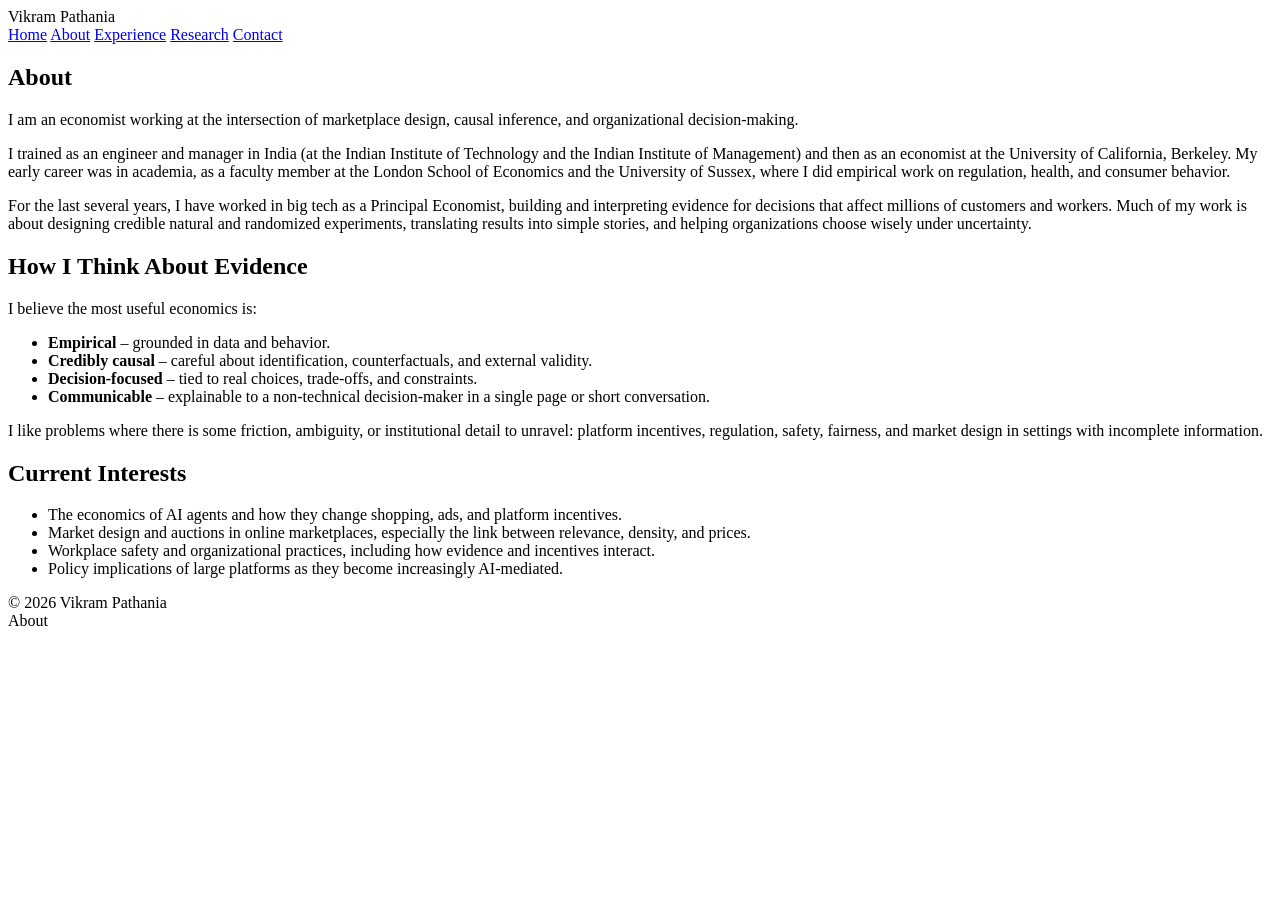
==== about.html @ 5f1e5257 "Create about.html" ====
<!DOCTYPE html>
<html lang="en">
  <head>
    <meta charset="UTF-8" />
    <title>About · Vikram Pathania</title>
    <meta name="viewport" content="width=device-width, initial-scale=1" />
    <meta
      name="description"
      content="About economist Vikram Pathania – background, philosophy, and current interests."
    />
    <link rel="stylesheet" href="styles.css" />
    <link
      href="https://fonts.googleapis.com/css2?family=Inter:wght@300;400;600&family=Playfair+Display:wght@500;600&display=swap"
      rel="stylesheet"
    />
  </head>
  <body>
    <header>
      <div class="nav-container">
        <div class="site-title">Vikram Pathania</div>
        <nav>
          <a href="index.html">Home</a>
          <a href="about.html">About</a>
          <a href="experience.html">Experience</a>
          <a href="research.html">Research</a>
          <a href="contact.html">Contact</a>
        </nav>
      </div>
    </header>

    <main>
      <section>
        <h2>About</h2>
        <p>
          I am an economist working at the intersection of marketplace design,
          causal inference, and organizational decision-making.
        </p>
        <p>
          I trained as an engineer and manager in India (at the Indian Institute
          of Technology and the Indian Institute of Management) and then as an
          economist at the University of California, Berkeley. My early career
          was in academia, as a faculty member at the London School of
          Economics and the University of Sussex, where I did empirical work on
          regulation, health, and consumer behavior.
        </p>
        <p>
          For the last several years, I have worked in big tech as a Principal
          Economist, building and interpreting evidence for decisions that
          affect millions of customers and workers. Much of my work is about
          designing credible natural and randomized experiments, translating
          results into simple stories, and helping organizations choose wisely
          under uncertainty.
        </p>
      </section>

      <section>
        <h2>How I Think About Evidence</h2>
        <p>
          I believe the most useful economics is:
        </p>
        <ul>
          <li><strong>Empirical</strong> – grounded in data and behavior.</li>
          <li>
            <strong>Credibly causal</strong> – careful about identification,
            counterfactuals, and external validity.
          </li>
          <li>
            <strong>Decision-focused</strong> – tied to real choices, trade-offs,
            and constraints.
          </li>
          <li>
            <strong>Communicable</strong> – explainable to a non-technical
            decision-maker in a single page or short conversation.
          </li>
        </ul>
        <p>
          I like problems where there is some friction, ambiguity, or
          institutional detail to unravel: platform incentives, regulation,
          safety, fairness, and market design in settings with incomplete
          information.
        </p>
      </section>

      <section>
        <h2>Current Interests</h2>
        <ul>
          <li>
            The economics of AI agents and how they change shopping, ads, and
            platform incentives.
          </li>
          <li>
            Market design and auctions in online marketplaces, especially the
            link between relevance, density, and prices.
          </li>
          <li>
            Workplace safety and organizational practices, including how
            evidence and incentives interact.
          </li>
          <li>
            Policy implications of large platforms as they become increasingly
            AI-mediated.
          </li>
        </ul>
      </section>
    </main>

    <footer>
      <div class="footer-inner">
        <div>&copy; <span id="year"></span> Vikram Pathania</div>
        <div>About</div>
      </div>
      <script>
        document.getElementById("year").textContent =
          new Date().getFullYear();
      </script>
    </footer>
  </body>
</html>
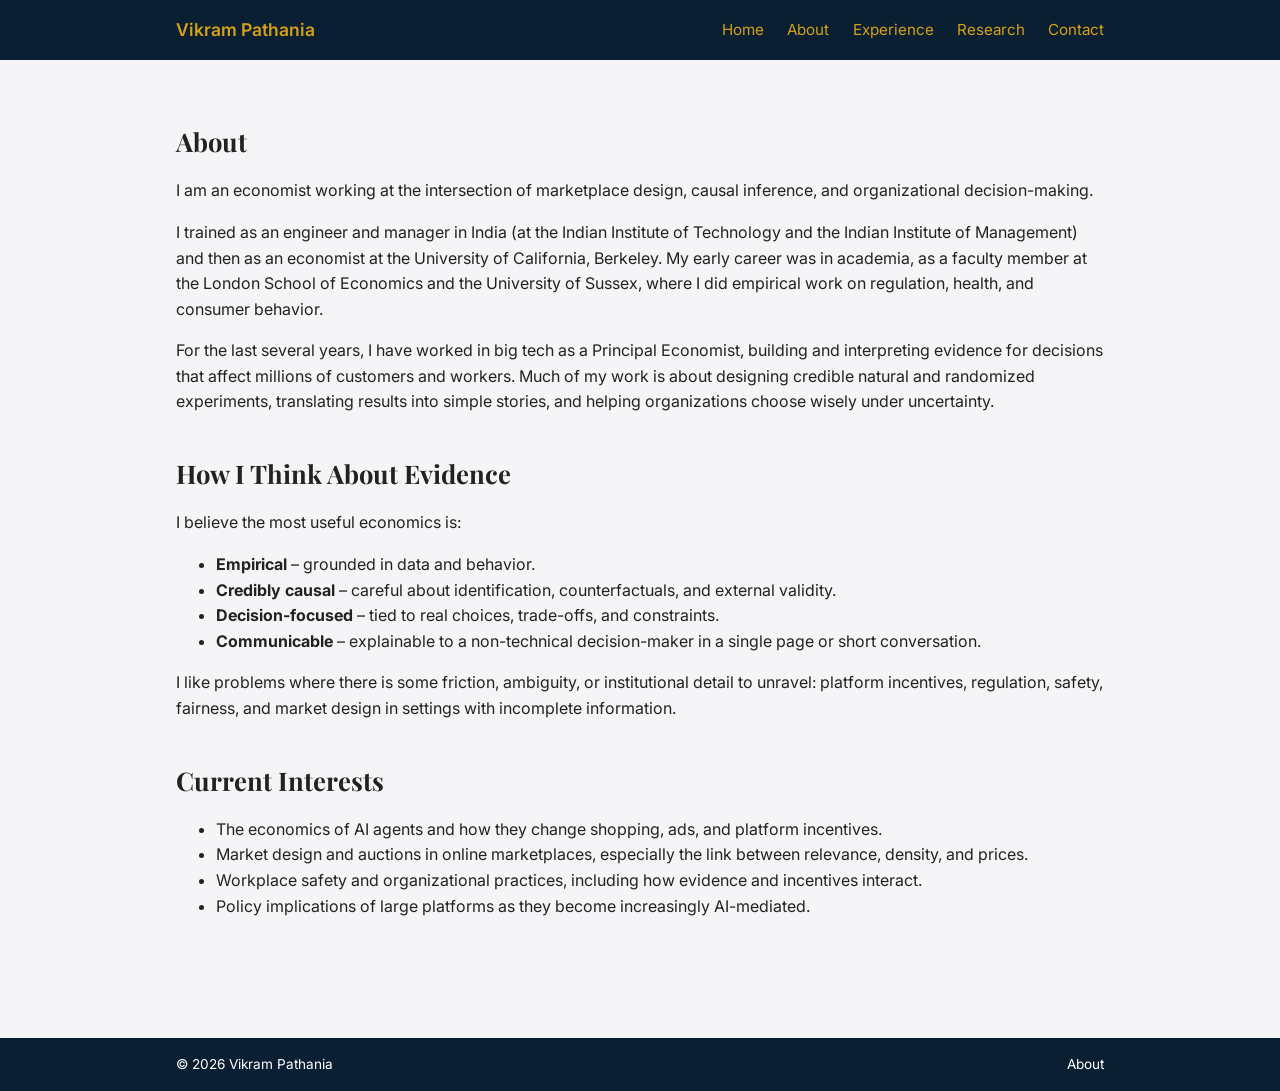
==== commit a8fcd8ad: "Update about.html" ====
--- a/about.html
+++ b/about.html
@@ -16,17 +16,18 @@
   </head>
   <body>
     <header>
-      <div class="nav-container">
-        <div class="site-title">Vikram Pathania</div>
-        <nav>
-          <a href="index.html">Home</a>
-          <a href="about.html">About</a>
-          <a href="experience.html">Experience</a>
-          <a href="research.html">Research</a>
-          <a href="contact.html">Contact</a>
-        </nav>
-      </div>
-    </header>
+  <div class="nav-container">
+    <a href="index.html" class="site-title">Vikram Pathania</a>
+    <nav class="nav-links">
+      <a href="index.html">Home</a>
+      <a href="about.html">About</a>
+      <a href="experience.html">Experience</a>
+      <a href="research.html">Research</a>
+      <a href="contact.html">Contact</a>
+    </nav>
+  </div>
+</header>
+
 
     <main>
       <section>
--- a/styles.css
+++ b/styles.css
@@ -0,0 +1,260 @@
+/* styles.css */
+
+* {
+  box-sizing: border-box;
+}
+
+body {
+  margin: 0;
+  font-family: "Inter", system-ui, -apple-system, BlinkMacSystemFont, "Segoe UI",
+    sans-serif;
+  color: #222222;
+  background-color: #f5f5f7;
+  line-height: 1.6;
+}
+
+a {
+  color: #d4a017;
+  text-decoration: none;
+}
+
+a:hover {
+  text-decoration: underline;
+}
+
+header {
+  background-color: #0b1f33;
+  color: #ffffff;
+  padding: 1rem 0;
+}
+
+.nav-container {
+  max-width: 960px;
+  margin: 0 auto;
+  display: flex;
+  align-items: center;
+  justify-content: space-between;
+  padding: 0 1rem;
+}
+
+.site-title {
+  font-weight: 600;
+  font-size: 1.1rem;
+}
+
+nav a {
+  margin-left: 1.2rem;
+  font-size: 0.95rem;
+}
+
+main {
+  max-width: 960px;
+  margin: 0 auto;
+  padding: 2.5rem 1rem 3rem;
+}
+
+.hero {
+  padding: 3rem 0 2rem;
+}
+
+.hero h1 {
+  font-family: "Playfair Display", "Georgia", serif;
+  font-size: 2.4rem;
+  margin-bottom: 0.4rem;
+}
+
+.hero-subtitle {
+  font-size: 1.1rem;
+  margin-bottom: 1.3rem;
+  color: #444;
+}
+
+.hero p {
+  max-width: 700px;
+}
+
+.button-row {
+  margin-top: 1.8rem;
+}
+
+.button {
+  display: inline-block;
+  padding: 0.65rem 1.4rem;
+  border-radius: 999px;
+  border: 1px solid #d4a017;
+  margin-right: 0.8rem;
+  font-size: 0.95rem;
+}
+
+.button.primary {
+  background-color: #d4a017;
+  color: #0b1f33;
+}
+
+.button.secondary {
+  background-color: transparent;
+  color: #d4a017;
+}
+
+.cred-strip {
+  margin-top: 2.5rem;
+  padding-top: 1.2rem;
+  border-top: 1px solid #dddddd;
+  font-size: 0.95rem;
+}
+
+.cred-strip span {
+  font-weight: 600;
+  text-transform: uppercase;
+  font-size: 0.8rem;
+  letter-spacing: 0.06em;
+  color: #555;
+}
+
+.cred-list {
+  margin-top: 0.5rem;
+  color: #333;
+}
+
+section {
+  margin-bottom: 2.4rem;
+}
+
+section h2 {
+  font-family: "Playfair Display", "Georgia", serif;
+  font-size: 1.6rem;
+  margin-bottom: 0.7rem;
+}
+
+section h3 {
+  font-size: 1.1rem;
+  margin-top: 1.1rem;
+  margin-bottom: 0.2rem;
+}
+
+.section-note {
+  font-size: 0.95rem;
+  color: #555;
+}
+
+footer {
+  background-color: #0b1f33;
+  color: #ffffff;
+  font-size: 0.85rem;
+  padding: 1rem 0;
+  margin-top: 2rem;
+}
+
+footer .footer-inner {
+  max-width: 960px;
+  margin: 0 auto;
+  padding: 0 1rem;
+  display: flex;
+  justify-content: space-between;
+  align-items: center;
+}
+
+@media (max-width: 640px) {
+  .nav-container {
+    flex-direction: column;
+    align-items: flex-start;
+    gap: 0.5rem;
+  }
+
+  nav a {
+    margin-left: 0;
+    margin-right: 0.9rem;
+  }
+
+  .hero h1 {
+    font-size: 2rem;
+  }
+}
+.profile-pic {
+  width: 200px;
+  border-radius: 50%;
+  border: 3px solid #555;
+  display: block;
+  margin: 20px auto;
+}
+
+.profile-container {
+  text-align: center;
+}
+
+/* Hero layout with photo + text */
+.hero {
+  max-width: 1100px;
+  margin: 60px auto 40px;
+  padding: 0 24px;
+}
+
+.hero-inner {
+  display: flex;
+  flex-wrap: wrap;
+  align-items: center;
+  gap: 40px;
+}
+
+.hero-photo {
+  flex: 0 0 260px;
+  text-align: center;
+}
+
+.profile-pic {
+  width: 260px;
+  height: 260px;
+  object-fit: cover;
+  border-radius: 50%;
+  border: 4px solid #f4c55a;      /* matches your button color */
+  box-shadow: 0 10px 25px rgba(0, 0, 0, 0.18);
+}
+
+.hero-text {
+  flex: 1 1 320px;
+}
+
+/* Mobile: stack photo above text */
+@media (max-width: 768px) {
+  .hero {
+    margin-top: 30px;
+  }
+
+  .hero-inner {
+    flex-direction: column;
+    text-align: left;
+  }
+
+  .hero-photo {
+    order: -1;
+  }
+}
+
+.contact-minimal {
+  max-width: 700px;
+  margin: 60px auto;
+  padding: 0 24px;
+}
+
+.contact-links {
+  list-style: none;
+  padding-left: 0;
+  margin-top: 20px;
+}
+
+.contact-links li {
+  margin: 8px 0;
+}
+
+.contact-links a {
+  color: #c49815;
+  font-weight: 600;
+  text-decoration: none;
+}
+
+.contact-links a:hover {
+  text-decoration: underline;
+}
+
+
+
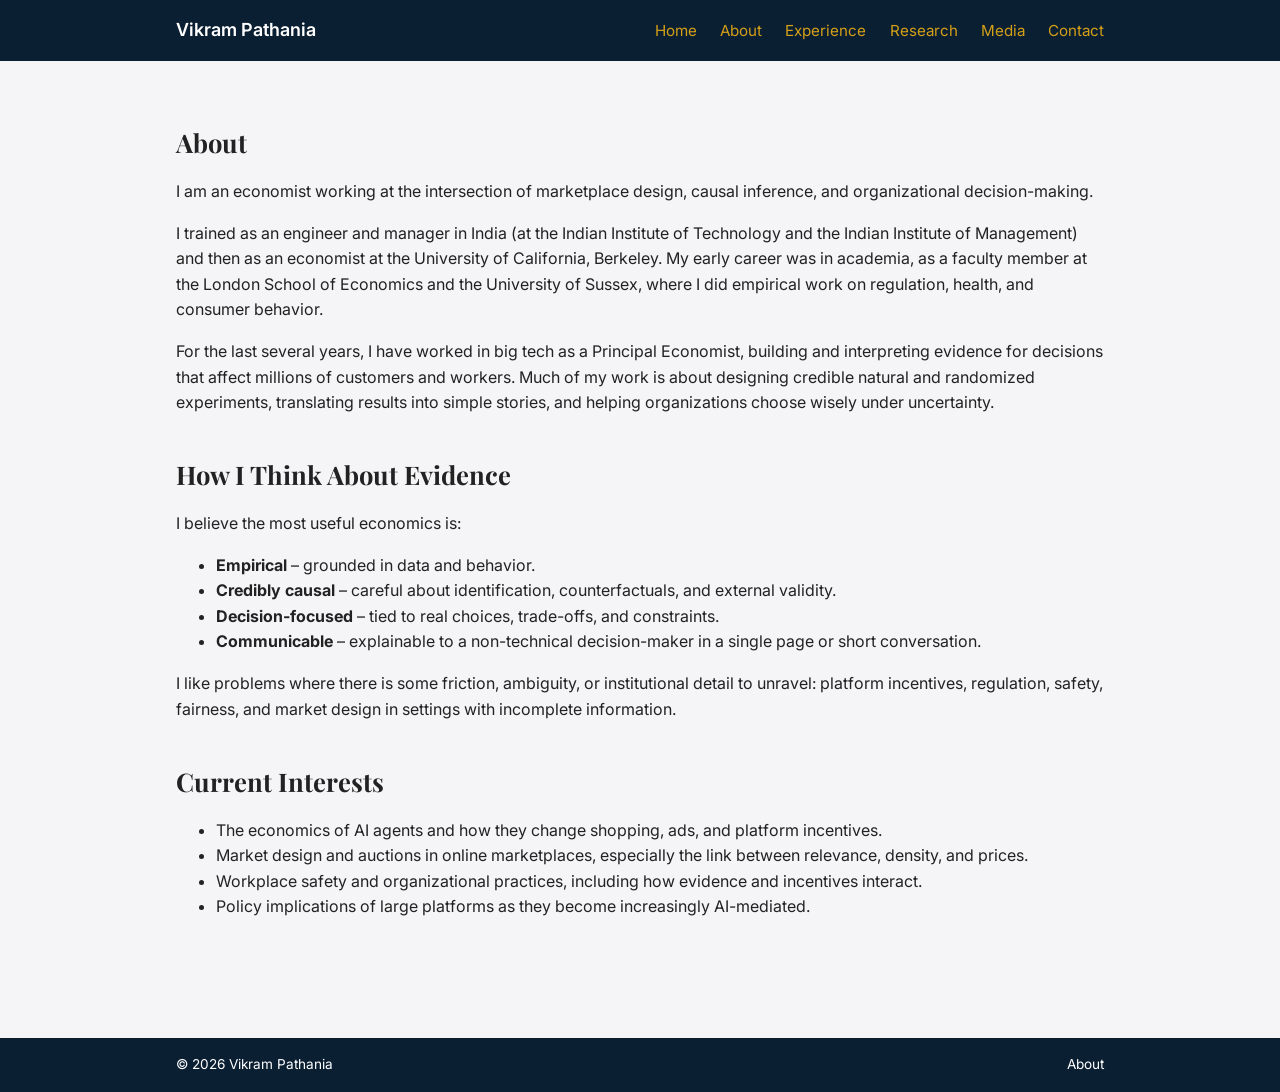
==== commit e70dc902: "Update about.html" ====
--- a/about.html
+++ b/about.html
@@ -15,18 +15,20 @@
     />
   </head>
   <body>
-    <header>
+   <header>
   <div class="nav-container">
     <a href="index.html" class="site-title">Vikram Pathania</a>
-    <nav class="nav-links">
+    <nav>
       <a href="index.html">Home</a>
       <a href="about.html">About</a>
       <a href="experience.html">Experience</a>
       <a href="research.html">Research</a>
+      <a href="media.html">Media</a>
       <a href="contact.html">Contact</a>
     </nav>
   </div>
 </header>
+
 
 
     <main>
--- a/styles.css
+++ b/styles.css
@@ -39,7 +39,13 @@
 
 .site-title {
   font-weight: 600;
-  font-size: 1.1rem;
+  font-size: 18px;
+  color: #ffffff;
+  text-decoration: none;
+}
+
+.site-title:hover {
+  opacity: 0.85;
 }
 
 nav a {
@@ -171,12 +177,15 @@
   }
 }
 .profile-pic {
-  width: 200px;
+  width: 260px;          /* whatever size you want */
+  height: 260px;
   border-radius: 50%;
-  border: 3px solid #555;
-  display: block;
-  margin: 20px auto;
-}
+  object-fit: cover;     /* zoom/crop to fit */
+  object-position: center; /* center the face */
+  border: 5px solid #c49815;
+  box-shadow: 0 8px 18px rgba(0,0,0,0.1);
+}
+
 
 .profile-container {
   text-align: center;
@@ -256,5 +265,78 @@
   text-decoration: underline;
 }
 
-
-
+/* === In the Media page === */
+
+.media-page {
+  max-width: 900px;
+  margin: 60px auto;
+  padding: 0 24px 80px;
+}
+
+.media-lead {
+  max-width: 650px;
+  margin-top: 12px;
+  margin-bottom: 32px;
+  color: #555;
+}
+
+.media-list {
+  display: flex;
+  flex-direction: column;
+  gap: 24px;
+}
+
+.media-item {
+  padding-bottom: 20px;
+  border-bottom: 1px solid #e1e1e1;
+}
+
+.media-item:last-child {
+  border-bottom: none;
+}
+
+.media-meta {
+  font-size: 13px;
+  text-transform: uppercase;
+  letter-spacing: 0.06em;
+  color: #888;
+  margin-bottom: 4px;
+}
+
+.media-item h3 {
+  margin: 0 0 6px;
+  font-size: 18px;
+}
+
+.media-tagline {
+  margin: 0 0 8px;
+  color: #555;
+  font-size: 14px;
+}
+
+.media-item a {
+  font-size: 14px;
+  color: #c49815;
+  font-weight: 600;
+  text-decoration: none;
+}
+
+.media-item a:hover {
+  text-decoration: underline;
+}
+
+.media-note {
+  margin-top: 32px;
+  font-size: 13px;
+  color: #777;
+}
+
+/* Mobile tweaks */
+@media (max-width: 700px) {
+  .media-page {
+    margin-top: 40px;
+  }
+}
+
+
+
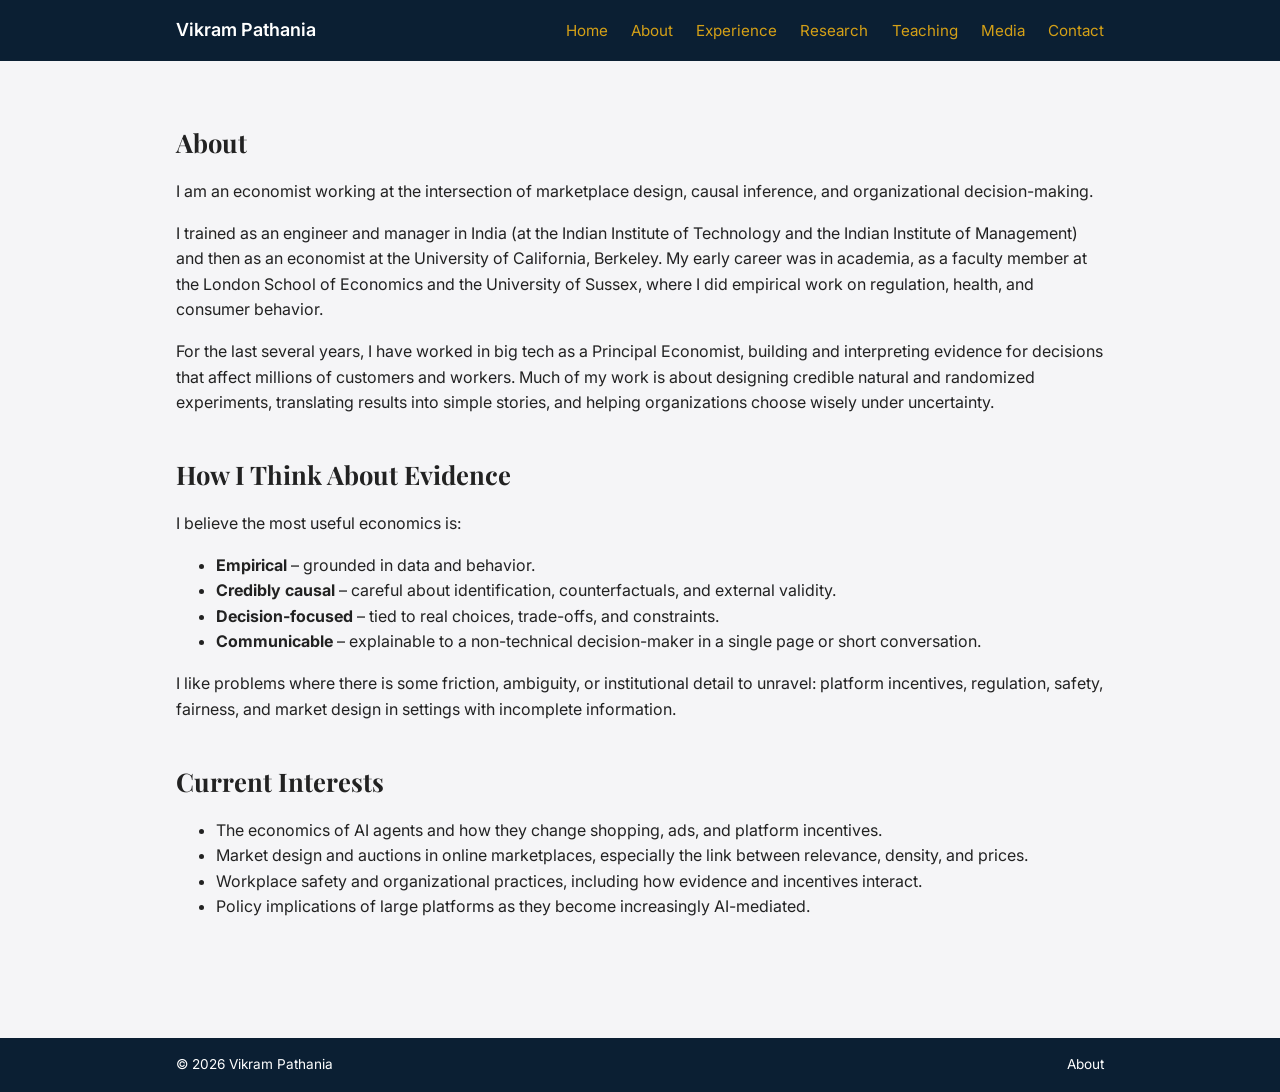
==== commit a66e9121: "Update about.html" ====
--- a/about.html
+++ b/about.html
@@ -15,7 +15,7 @@
     />
   </head>
   <body>
-   <header>
+  <header>
   <div class="nav-container">
     <a href="index.html" class="site-title">Vikram Pathania</a>
     <nav>
@@ -23,11 +23,13 @@
       <a href="about.html">About</a>
       <a href="experience.html">Experience</a>
       <a href="research.html">Research</a>
+      <a href="teaching.html">Teaching</a>
       <a href="media.html">Media</a>
       <a href="contact.html">Contact</a>
     </nav>
   </div>
 </header>
+
 
 
 
--- a/styles.css
+++ b/styles.css
@@ -267,76 +267,88 @@
 
 /* === In the Media page === */
 
+/* === Media Mentions page === */
+
 .media-page {
-  max-width: 900px;
-  margin: 60px auto;
-  padding: 0 24px 80px;
-}
-
-.media-lead {
-  max-width: 650px;
-  margin-top: 12px;
+  max-width: 820px;
+  margin: 80px auto;
+  padding: 0 20px 80px;
+}
+
+.media-page h2 {
+  font-size: 32px;
+  margin-bottom: 16px;
+}
+
+.media-intro {
+  max-width: 640px;
   margin-bottom: 32px;
   color: #555;
-}
-
-.media-list {
+  font-size: 15px;
+}
+
+.paper-block {
+  margin-bottom: 32px;
+  padding-bottom: 16px;
+  border-bottom: 1px solid #eee;
+}
+
+.paper-block:last-of-type {
+  border-bottom: none;
+}
+
+.paper-block h3 {
+  font-size: 18px;
+  margin: 0 0 4px;
+}
+
+.paper-ref {
+  margin: 0 0 10px;
+  font-size: 14px;
+  color: #666;
+}
+
+.media-badges {
   display: flex;
-  flex-direction: column;
-  gap: 24px;
-}
-
-.media-item {
-  padding-bottom: 20px;
-  border-bottom: 1px solid #e1e1e1;
-}
-
-.media-item:last-child {
-  border-bottom: none;
-}
-
-.media-meta {
+  flex-wrap: wrap;
+  gap: 8px;
+}
+
+.media-badge {
+  display: inline-flex;
+  align-items: center;
+  padding: 4px 10px;
+  border-radius: 999px;
+  border: 1px solid #d8c26a;
   font-size: 13px;
-  text-transform: uppercase;
-  letter-spacing: 0.06em;
-  color: #888;
-  margin-bottom: 4px;
-}
-
-.media-item h3 {
-  margin: 0 0 6px;
-  font-size: 18px;
-}
-
-.media-tagline {
-  margin: 0 0 8px;
-  color: #555;
-  font-size: 14px;
-}
-
-.media-item a {
-  font-size: 14px;
-  color: #c49815;
-  font-weight: 600;
   text-decoration: none;
-}
-
-.media-item a:hover {
-  text-decoration: underline;
+  color: #544000;
+  background: #fffdf4;
+  transition: background 0.15s ease, border-color 0.15s ease,
+              transform 0.1s ease;
+}
+
+.media-badge:hover {
+  background: #f3e0a6;
+  border-color: #c49815;
+  transform: translateY(-1px);
 }
 
 .media-note {
-  margin-top: 32px;
+  margin-top: 40px;
   font-size: 13px;
   color: #777;
+}
+
+/* Active nav highlight */
+nav a.active {
+  color: #e7c045;
+  font-weight: 600;
 }
 
 /* Mobile tweaks */
 @media (max-width: 700px) {
   .media-page {
-    margin-top: 40px;
-  }
-}
-
-
-
+    margin-top: 60px;
+  }
+}
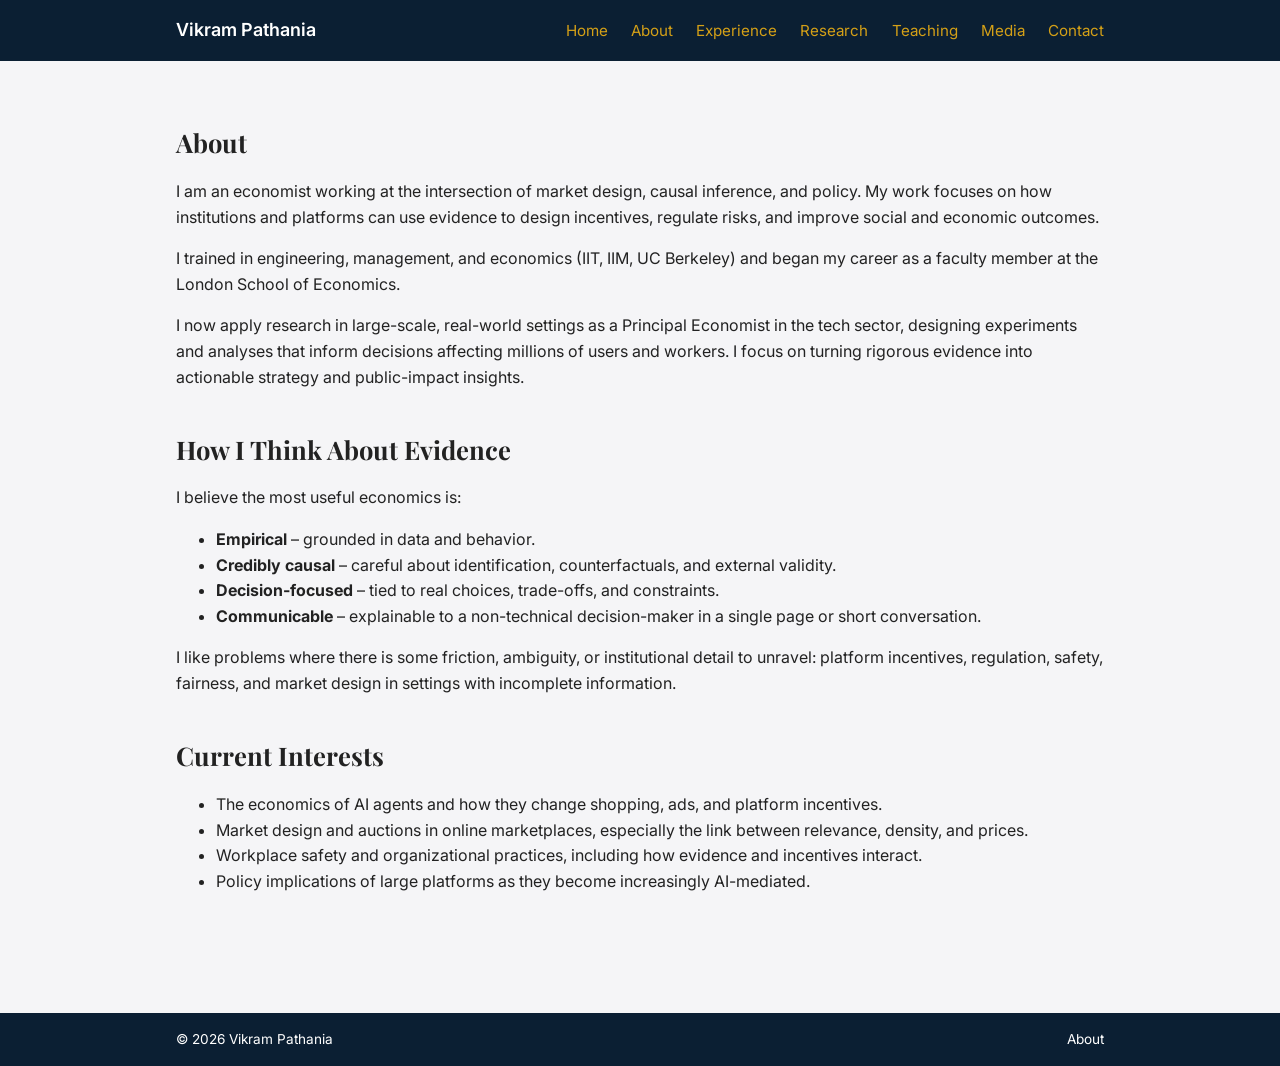
==== commit dfc725ce: "Update about.html" ====
--- a/about.html
+++ b/about.html
@@ -35,28 +35,24 @@
 
     <main>
       <section>
-        <h2>About</h2>
-        <p>
-          I am an economist working at the intersection of marketplace design,
-          causal inference, and organizational decision-making.
-        </p>
-        <p>
-          I trained as an engineer and manager in India (at the Indian Institute
-          of Technology and the Indian Institute of Management) and then as an
-          economist at the University of California, Berkeley. My early career
-          was in academia, as a faculty member at the London School of
-          Economics and the University of Sussex, where I did empirical work on
-          regulation, health, and consumer behavior.
-        </p>
-        <p>
-          For the last several years, I have worked in big tech as a Principal
-          Economist, building and interpreting evidence for decisions that
-          affect millions of customers and workers. Much of my work is about
-          designing credible natural and randomized experiments, translating
-          results into simple stories, and helping organizations choose wisely
-          under uncertainty.
-        </p>
-      </section>
+  <h2>About</h2>
+  <p>
+    I am an economist working at the intersection of market design, causal
+    inference, and policy. My work focuses on how institutions and platforms
+    can use evidence to design incentives, regulate risks, and improve social
+    and economic outcomes.
+  </p>
+  <p>
+    I trained in engineering, management, and economics (IIT, IIM, UC Berkeley)
+    and began my career as a faculty member at the London School of Economics.
+  <p>
+    I now apply research in large-scale, real-world settings as a Principal
+    Economist in the tech sector, designing experiments and analyses that
+    inform decisions affecting millions of users and workers. I focus on
+    turning rigorous evidence into actionable strategy and public-impact
+    insights.
+  </p>
+</section>
 
       <section>
         <h2>How I Think About Evidence</h2>
--- a/styles.css
+++ b/styles.css
@@ -352,3 +352,79 @@
     margin-top: 60px;
   }
 }
+
+/* === Teaching Page === */
+
+.teaching-page {
+  max-width: 820px;
+  margin: 80px auto;
+  padding: 0 20px 80px;
+}
+
+/* Intro paragraph */
+.page-intro {
+  max-width: 680px;
+  margin: 0 auto 2.4rem;
+  color: #444;
+  font-size: 1.02rem;
+}
+
+.page-intro h1 {
+  font-family: "Playfair Display", "Georgia", serif;
+  font-size: 2.2rem;
+  margin-bottom: 0.6rem;
+  color: #0b1f33;
+}
+
+/* Section blocks */
+.teaching-section {
+  max-width: 680px;
+  margin: 0 auto 2.4rem;
+}
+
+.teaching-section h2 {
+  font-family: "Playfair Display", "Georgia", serif;
+  font-size: 1.45rem;
+  margin-bottom: 0.75rem;
+  color: #0b1f33;
+}
+
+/* Remove default bullet look and align nicely */
+.teaching-list {
+  list-style: none;
+  margin: 0;
+  padding: 0;
+}
+
+.teaching-list li {
+  margin-bottom: 0.55rem;
+  padding-left: 1.1rem;
+  position: relative;
+}
+
+/* Custom gold bullet */
+.teaching-list li::before {
+  content: "•";
+  position: absolute;
+  left: 0;
+  color: #d4a017;
+  font-weight: bold;
+}
+
+/* Course designer tag */
+.teaching-tag {
+  font-size: 0.9rem;
+  font-style: italic;
+  color: #444;
+}
+
+/* Mobile tightening */
+@media (max-width: 640px) {
+  .page-intro h1 {
+    font-size: 1.9rem;
+  }
+  .teaching-section h2 {
+    font-size: 1.25rem;
+  }
+}
+
